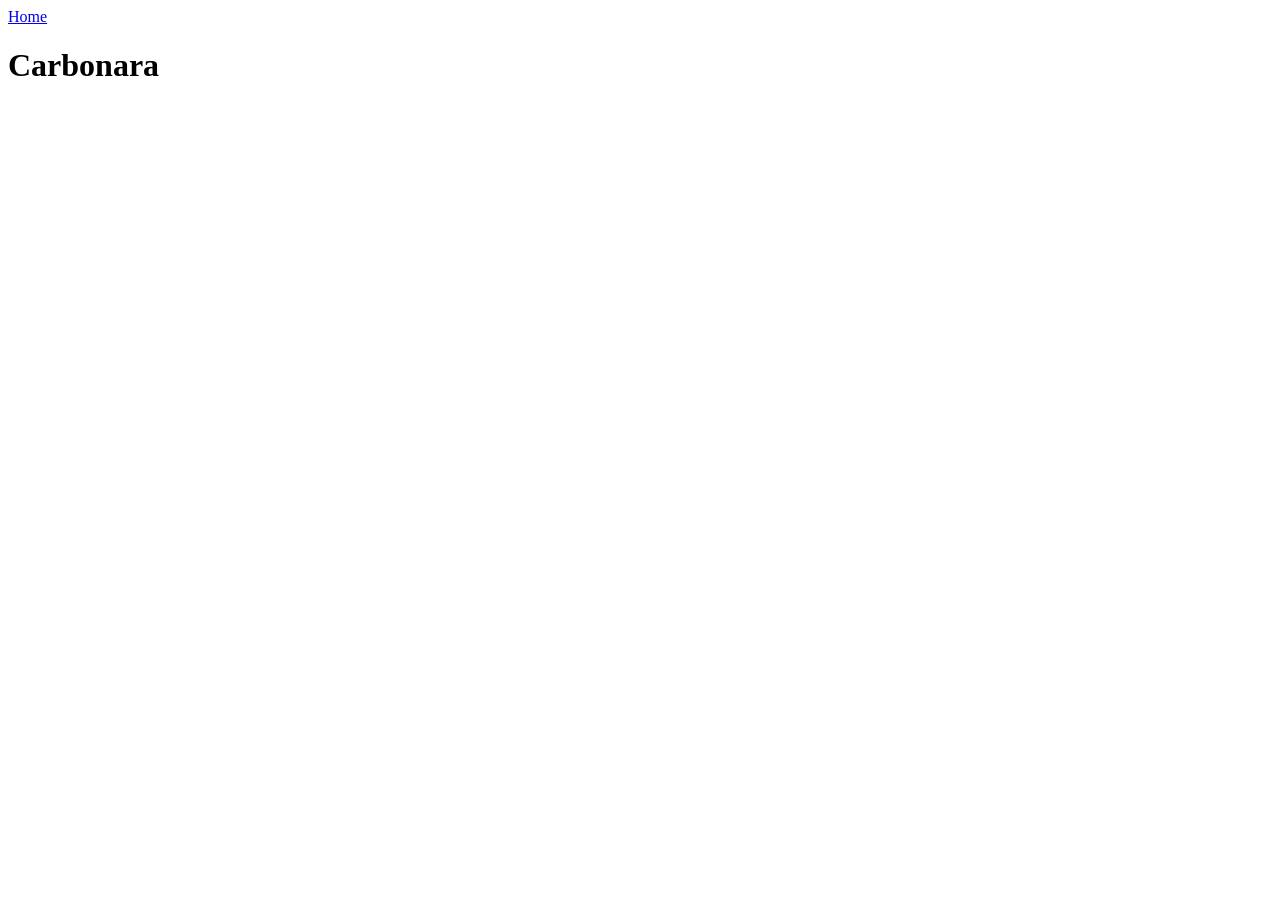
==== recipes/carbonara.html @ ba014ed9 "Create carbonara recipe file and link to home page" ====
<!DOCTYPE html>
<html lang="en">
    <head>
        <meta charset="UTF-8">
        <meta name="viewport" content="width=device-width, initial-scale=1.0">
        <title>Carbonara</title>
    </head>
    <body>
        <a href="../index.html">Home</a>
        <h1>Carbonara</h1>
    </body>
</html>
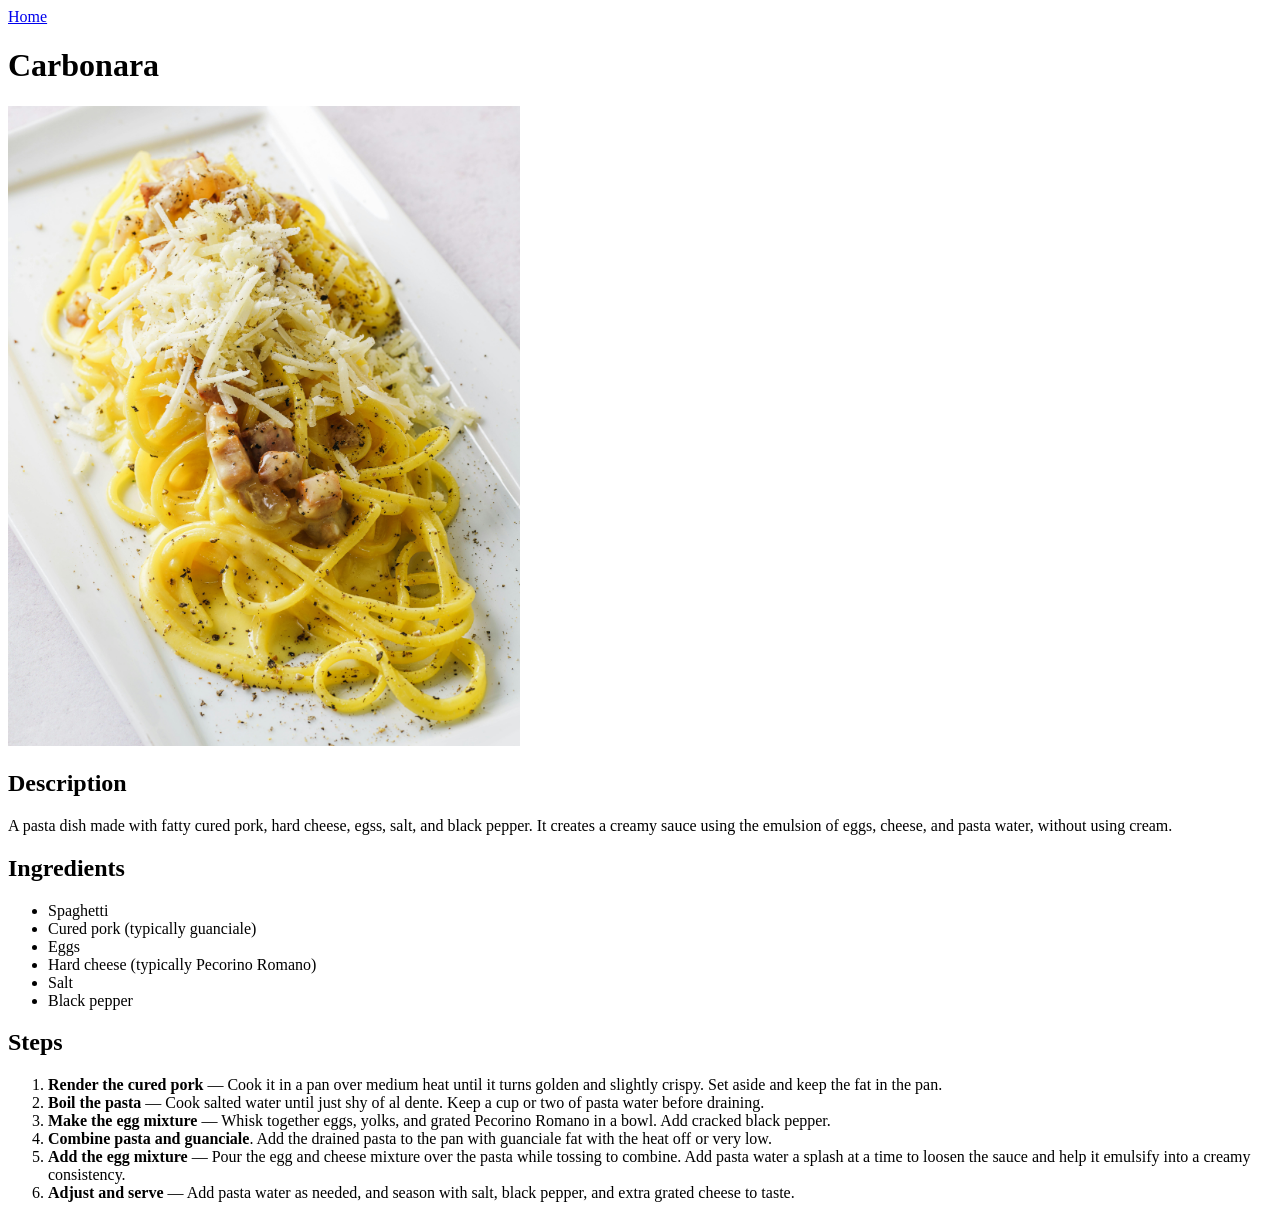
==== commit 2616ba39: "Add carbonara recipe content" ====
--- a/recipes/carbonara.html
+++ b/recipes/carbonara.html
@@ -8,5 +8,42 @@
     <body>
         <a href="../index.html">Home</a>
         <h1>Carbonara</h1>
+
+        <img src="../images/carbonara.jpg" alt="Carbonara pasta on a white plate" width="512"/>
+        
+        <h2>Description</h2>
+        <p>A pasta dish made with fatty cured pork, hard cheese, egss, salt,
+            and black pepper. It creates a creamy sauce using the emulsion
+            of eggs, cheese, and pasta water, without using cream.
+        </p>
+
+        <h2>Ingredients</h2>
+        <ul>
+            <li>Spaghetti</li>
+            <li>Cured pork (typically guanciale)</li>
+            <li>Eggs</li>
+            <li>Hard cheese (typically Pecorino Romano)</li>
+            <li>Salt</li>
+            <li>Black pepper</li>
+        </ul>
+
+        <h2>Steps</h2>
+        <ol>
+            <li><strong>Render the cured pork</strong> — Cook it in a pan over medium heat until 
+                it turns golden and slightly crispy. Set aside and keep the fat in the pan.
+            </li>
+            <li><strong>Boil the pasta</strong> — Cook salted water until just shy of al dente.
+                Keep a cup or two of pasta water before draining.
+            </li>
+            <li><strong>Make the egg mixture</strong> — Whisk together eggs, yolks,
+                and grated Pecorino Romano in a bowl. Add cracked black pepper.</li>
+            <li><strong>Combine pasta and guanciale</strong>. Add the drained pasta to the
+                pan with guanciale fat with the heat off or very low.</li>
+            <li><strong>Add the egg mixture</strong> — Pour the egg and cheese mixture over
+                the pasta while tossing to combine. Add pasta water a splash at a time to loosen
+                the sauce and help it emulsify into a creamy consistency.</li>
+            <li><strong>Adjust and serve</strong> — Add pasta water as needed, and season
+                with salt, black pepper, and extra grated cheese to taste.</li>
+        </ol>
     </body>
 </html>
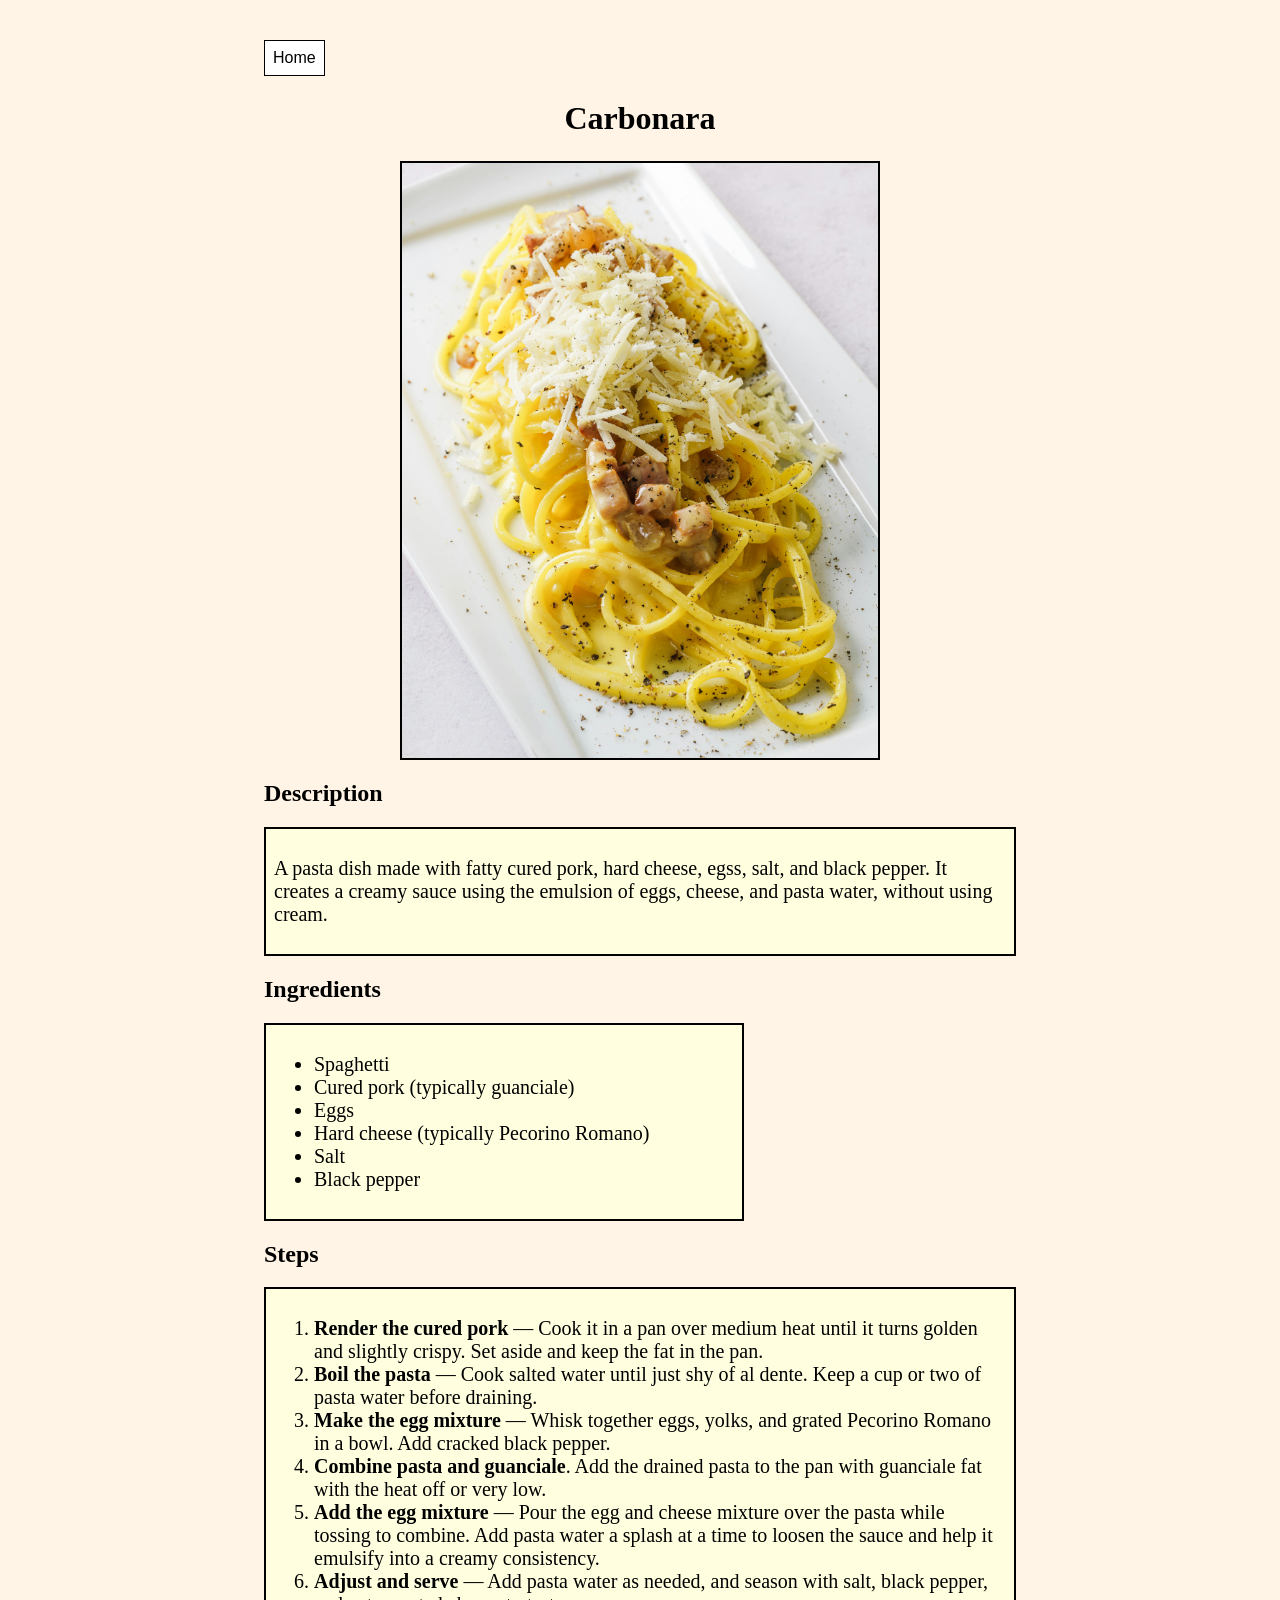
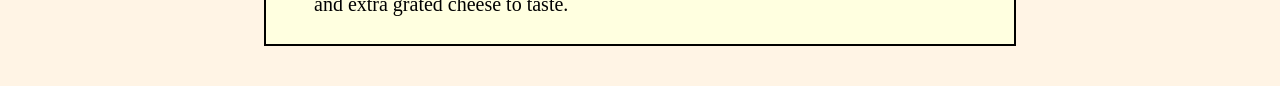
==== commit 423ca1fd: "Add CSS styling to carbonara recipe" ====
--- a/recipes/carbonara.html
+++ b/recipes/carbonara.html
@@ -4,46 +4,58 @@
         <meta charset="UTF-8">
         <meta name="viewport" content="width=device-width, initial-scale=1.0">
         <title>Carbonara</title>
+        <link rel="stylesheet" href="../styles.css">
     </head>
     <body>
-        <a href="../index.html">Home</a>
+        <a href="../index.html"><button class="home-button">Home</button></a>
         <h1>Carbonara</h1>
 
-        <img src="../images/carbonara.jpg" alt="Carbonara pasta on a white plate" width="512"/>
+        <img class="recipe-image" src="../images/carbonara.jpg" alt="Carbonara pasta on a white plate"/>
         
         <h2>Description</h2>
-        <p>A pasta dish made with fatty cured pork, hard cheese, egss, salt,
+        <div class="paragraph-container">
+            <p>A pasta dish made with fatty cured pork, hard cheese, egss, salt,
             and black pepper. It creates a creamy sauce using the emulsion
             of eggs, cheese, and pasta water, without using cream.
-        </p>
+            </p>
+        </div>
+        
 
         <h2>Ingredients</h2>
-        <ul>
-            <li>Spaghetti</li>
-            <li>Cured pork (typically guanciale)</li>
-            <li>Eggs</li>
-            <li>Hard cheese (typically Pecorino Romano)</li>
-            <li>Salt</li>
-            <li>Black pepper</li>
-        </ul>
+        <div class="list-container ingredients-container">
+            <ul class="ingredients-list">
+                <li>Spaghetti</li>
+                <li>Cured pork (typically guanciale)</li>
+                <li>Eggs</li>
+                <li>Hard cheese (typically Pecorino Romano)</li>
+                <li>Salt</li>
+                <li>Black pepper</li>
+            </ul>
+        </div>
 
         <h2>Steps</h2>
-        <ol>
-            <li><strong>Render the cured pork</strong> — Cook it in a pan over medium heat until 
-                it turns golden and slightly crispy. Set aside and keep the fat in the pan.
-            </li>
-            <li><strong>Boil the pasta</strong> — Cook salted water until just shy of al dente.
-                Keep a cup or two of pasta water before draining.
-            </li>
-            <li><strong>Make the egg mixture</strong> — Whisk together eggs, yolks,
-                and grated Pecorino Romano in a bowl. Add cracked black pepper.</li>
-            <li><strong>Combine pasta and guanciale</strong>. Add the drained pasta to the
-                pan with guanciale fat with the heat off or very low.</li>
-            <li><strong>Add the egg mixture</strong> — Pour the egg and cheese mixture over
-                the pasta while tossing to combine. Add pasta water a splash at a time to loosen
-                the sauce and help it emulsify into a creamy consistency.</li>
-            <li><strong>Adjust and serve</strong> — Add pasta water as needed, and season
-                with salt, black pepper, and extra grated cheese to taste.</li>
-        </ol>
+        <div class="steps-container">
+            <ol>
+                <li><strong>Render the cured pork</strong> — Cook it in a pan over medium heat until 
+                    it turns golden and slightly crispy. Set aside and keep the fat in the pan.
+                </li>
+                <li><strong>Boil the pasta</strong> — Cook salted water until just shy of al dente.
+                    Keep a cup or two of pasta water before draining.
+                </li>
+                <li><strong>Make the egg mixture</strong> — Whisk together eggs, yolks,
+                    and grated Pecorino Romano in a bowl. Add cracked black pepper.
+                </li>
+                <li><strong>Combine pasta and guanciale</strong>. Add the drained pasta to the
+                    pan with guanciale fat with the heat off or very low.
+                </li>
+                <li><strong>Add the egg mixture</strong> — Pour the egg and cheese mixture over
+                    the pasta while tossing to combine. Add pasta water a splash at a time to loosen
+                    the sauce and help it emulsify into a creamy consistency.
+                </li>
+                <li><strong>Adjust and serve</strong> — Add pasta water as needed, and season
+                    with salt, black pepper, and extra grated cheese to taste.
+                </li>
+            </ol>
+        </div>
     </body>
 </html>
--- a/styles.css
+++ b/styles.css
@@ -0,0 +1,54 @@
+html {
+    box-sizing: border-box;
+}
+
+*, *::before, *::after {
+    box-sizing: inherit;
+}
+
+body {
+    background-color: rgba(255, 235, 205, 0.500);
+    padding: 32px 20%;
+    font-family:'Times New Roman', Times, serif;
+}
+
+h1 {
+    text-align: center;
+    margin: 24px;
+}
+
+.list-container, .paragraph-container, .steps-container, .recipe-image {
+    border: 2px solid black;
+}
+
+.list-container, .paragraph-container, .steps-container {
+    background-color: lightyellow;
+    padding: 8px;
+    margin: 0px auto;
+    font-size: 20px;
+}
+
+.recipe-image {
+    display: block;
+    width: 480px;
+    margin: 0px auto;
+}
+
+.list-container {
+    width: 480px;
+}
+
+.ingredients-container {
+    margin: 0px;
+}
+
+.recipes-list {
+    font-size: 24px;
+}
+
+.home-button {
+    background-color: white;
+    padding: 8px;
+    border: 1px solid black;
+    font-size: 16px;
+}
